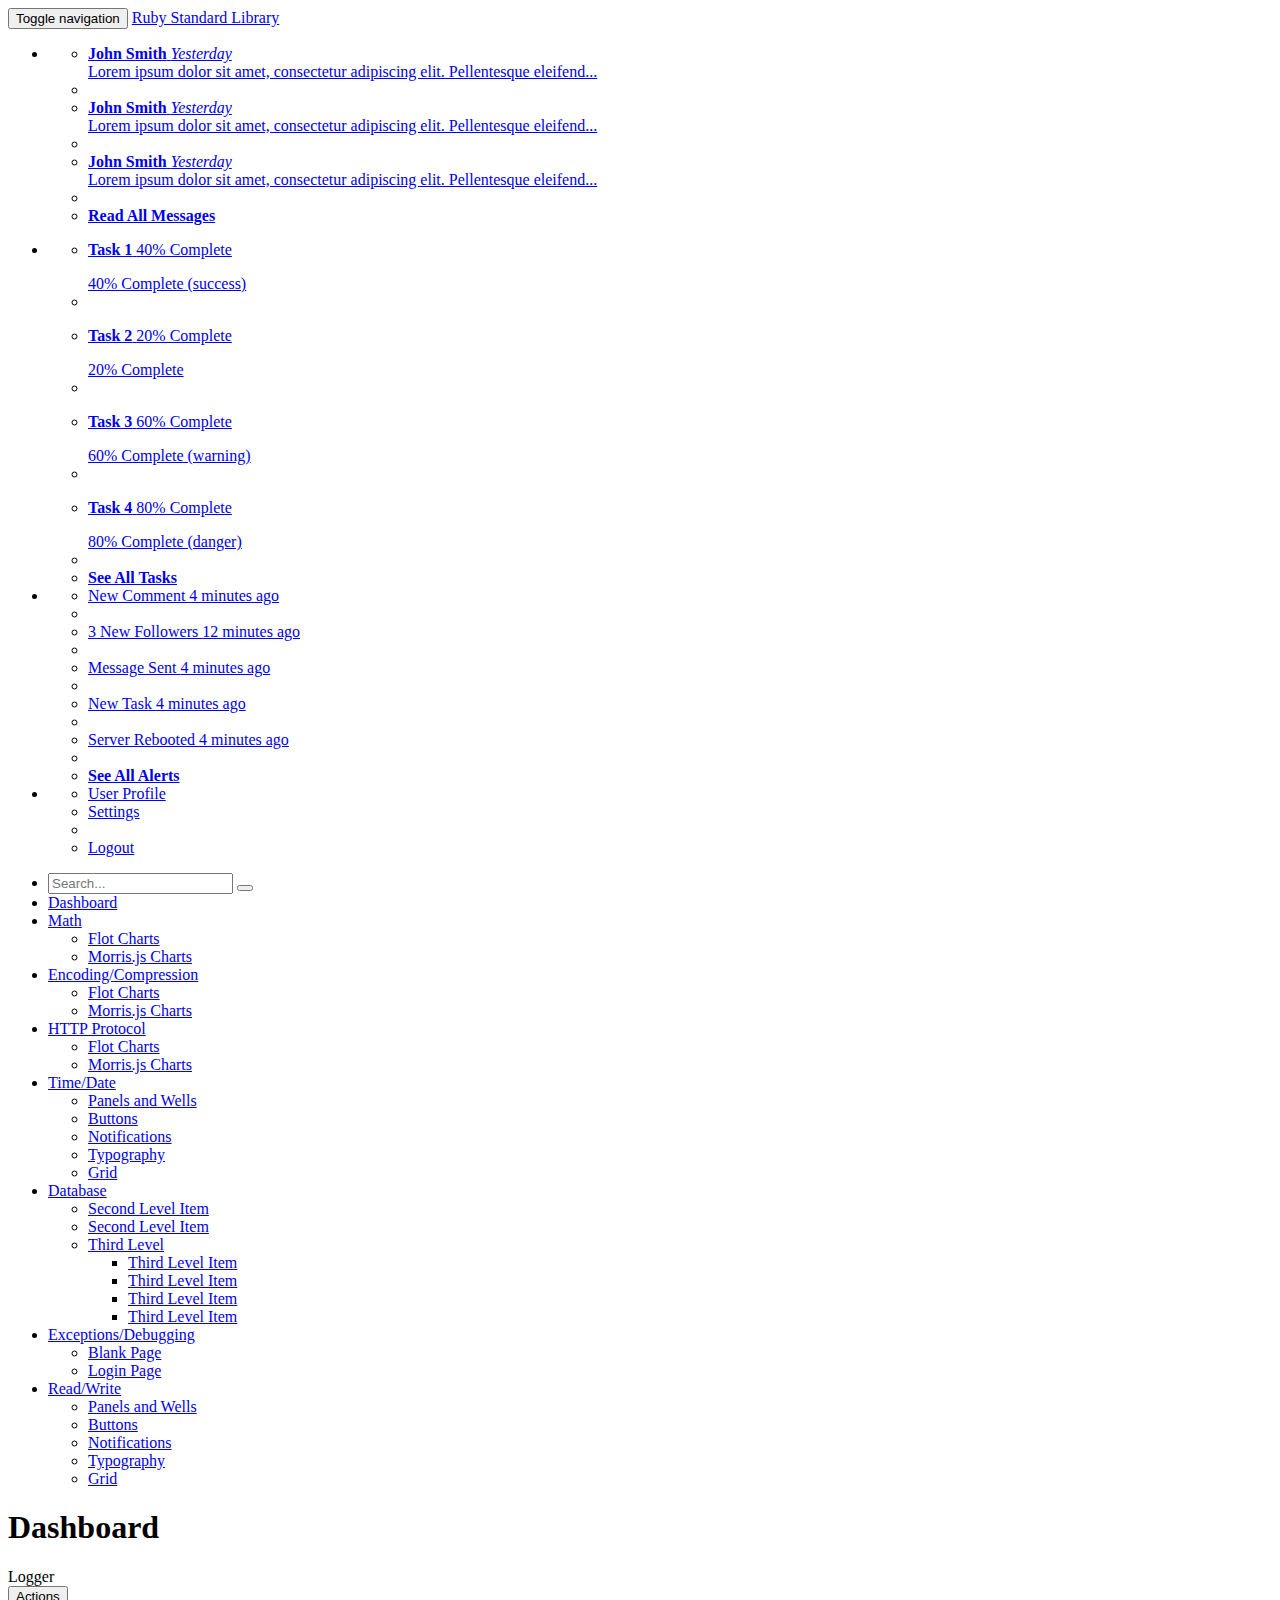
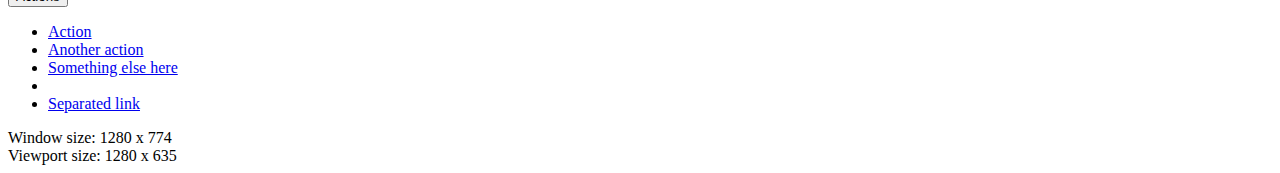
==== index.html @ 29104b4f "First commit" ====
<!DOCTYPE html>
<!-- saved from url=(0048)http://startbootstrap.com/templates/sb-admin-v2/ -->
<html><head><meta http-equiv="Content-Type" content="text/html; charset=UTF-8">

    <meta charset="utf-8">
    <meta name="viewport" content="width=device-width, initial-scale=1.0">

    <title>Ruby Standard Library</title>

    <!-- Core CSS - Include with every page -->
    <link href="http://startbootstrap.com/templates/sb-admin-v2/css/bootstrap.min.css" rel="stylesheet">
    <link href="http://startbootstrap.com/templates/sb-admin-v2/font-awesome/css/font-awesome.css" rel="stylesheet">

    <!-- Page-Level Plugin CSS - Dashboard -->
    <link href="http://startbootstrap.com/templates/sb-admin-v2/css/plugins/morris/morris-0.4.3.min.css" rel="stylesheet">
    <link href="http://startbootstrap.com/templates/sb-admin-v2/css/plugins/timeline/timeline.css" rel="stylesheet">

    <!-- SB Admin CSS - Include with every page -->
    <link href="http://startbootstrap.com/templates/sb-admin-v2/css/sb-admin.css" rel="stylesheet">

</head>

<body>

    <div id="wrapper">

        <nav class="navbar navbar-default navbar-fixed-top" role="navigation" style="margin-bottom: 0">
            <div class="navbar-header">
                <button type="button" class="navbar-toggle" data-toggle="collapse" data-target=".sidebar-collapse">
                    <span class="sr-only">Toggle navigation</span>
                    <span class="icon-bar"></span>
                    <span class="icon-bar"></span>
                    <span class="icon-bar"></span>
                </button>
                <a class="navbar-brand" href="http://startbootstrap.com/templates/sb-admin-v2/index.html">Ruby Standard Library</a>
            </div>
            <!-- /.navbar-header -->

            <ul class="nav navbar-top-links navbar-right">
                <li class="dropdown">
                    <a class="dropdown-toggle" data-toggle="dropdown" href="http://startbootstrap.com/templates/sb-admin-v2/#">
                        <i class="fa fa-envelope fa-fw"></i>  <i class="fa fa-caret-down"></i>
                    </a>
                    <ul class="dropdown-menu dropdown-messages">
                        <li>
                            <a href="http://startbootstrap.com/templates/sb-admin-v2/#">
                                <div>
                                    <strong>John Smith</strong>
                                    <span class="pull-right text-muted">
                                        <em>Yesterday</em>
                                    </span>
                                </div>
                                <div>Lorem ipsum dolor sit amet, consectetur adipiscing elit. Pellentesque eleifend...</div>
                            </a>
                        </li>
                        <li class="divider"></li>
                        <li>
                            <a href="http://startbootstrap.com/templates/sb-admin-v2/#">
                                <div>
                                    <strong>John Smith</strong>
                                    <span class="pull-right text-muted">
                                        <em>Yesterday</em>
                                    </span>
                                </div>
                                <div>Lorem ipsum dolor sit amet, consectetur adipiscing elit. Pellentesque eleifend...</div>
                            </a>
                        </li>
                        <li class="divider"></li>
                        <li>
                            <a href="http://startbootstrap.com/templates/sb-admin-v2/#">
                                <div>
                                    <strong>John Smith</strong>
                                    <span class="pull-right text-muted">
                                        <em>Yesterday</em>
                                    </span>
                                </div>
                                <div>Lorem ipsum dolor sit amet, consectetur adipiscing elit. Pellentesque eleifend...</div>
                            </a>
                        </li>
                        <li class="divider"></li>
                        <li>
                            <a class="text-center" href="http://startbootstrap.com/templates/sb-admin-v2/#">
                                <strong>Read All Messages</strong>
                                <i class="fa fa-angle-right"></i>
                            </a>
                        </li>
                    </ul>
                    <!-- /.dropdown-messages -->
                </li>
                <!-- /.dropdown -->
                <li class="dropdown">
                    <a class="dropdown-toggle" data-toggle="dropdown" href="http://startbootstrap.com/templates/sb-admin-v2/#">
                        <i class="fa fa-tasks fa-fw"></i>  <i class="fa fa-caret-down"></i>
                    </a>
                    <ul class="dropdown-menu dropdown-tasks">
                        <li>
                            <a href="http://startbootstrap.com/templates/sb-admin-v2/#">
                                <div>
                                    <p>
                                        <strong>Task 1</strong>
                                        <span class="pull-right text-muted">40% Complete</span>
                                    </p>
                                    <div class="progress progress-striped active">
                                        <div class="progress-bar progress-bar-success" role="progressbar" aria-valuenow="40" aria-valuemin="0" aria-valuemax="100" style="width: 40%">
                                            <span class="sr-only">40% Complete (success)</span>
                                        </div>
                                    </div>
                                </div>
                            </a>
                        </li>
                        <li class="divider"></li>
                        <li>
                            <a href="http://startbootstrap.com/templates/sb-admin-v2/#">
                                <div>
                                    <p>
                                        <strong>Task 2</strong>
                                        <span class="pull-right text-muted">20% Complete</span>
                                    </p>
                                    <div class="progress progress-striped active">
                                        <div class="progress-bar progress-bar-info" role="progressbar" aria-valuenow="20" aria-valuemin="0" aria-valuemax="100" style="width: 20%">
                                            <span class="sr-only">20% Complete</span>
                                        </div>
                                    </div>
                                </div>
                            </a>
                        </li>
                        <li class="divider"></li>
                        <li>
                            <a href="http://startbootstrap.com/templates/sb-admin-v2/#">
                                <div>
                                    <p>
                                        <strong>Task 3</strong>
                                        <span class="pull-right text-muted">60% Complete</span>
                                    </p>
                                    <div class="progress progress-striped active">
                                        <div class="progress-bar progress-bar-warning" role="progressbar" aria-valuenow="60" aria-valuemin="0" aria-valuemax="100" style="width: 60%">
                                            <span class="sr-only">60% Complete (warning)</span>
                                        </div>
                                    </div>
                                </div>
                            </a>
                        </li>
                        <li class="divider"></li>
                        <li>
                            <a href="http://startbootstrap.com/templates/sb-admin-v2/#">
                                <div>
                                    <p>
                                        <strong>Task 4</strong>
                                        <span class="pull-right text-muted">80% Complete</span>
                                    </p>
                                    <div class="progress progress-striped active">
                                        <div class="progress-bar progress-bar-danger" role="progressbar" aria-valuenow="80" aria-valuemin="0" aria-valuemax="100" style="width: 80%">
                                            <span class="sr-only">80% Complete (danger)</span>
                                        </div>
                                    </div>
                                </div>
                            </a>
                        </li>
                        <li class="divider"></li>
                        <li>
                            <a class="text-center" href="http://startbootstrap.com/templates/sb-admin-v2/#">
                                <strong>See All Tasks</strong>
                                <i class="fa fa-angle-right"></i>
                            </a>
                        </li>
                    </ul>
                    <!-- /.dropdown-tasks -->
                </li>
                <!-- /.dropdown -->
                <li class="dropdown">
                    <a class="dropdown-toggle" data-toggle="dropdown" href="http://startbootstrap.com/templates/sb-admin-v2/#">
                        <i class="fa fa-bell fa-fw"></i>  <i class="fa fa-caret-down"></i>
                    </a>
                    <ul class="dropdown-menu dropdown-alerts">
                        <li>
                            <a href="http://startbootstrap.com/templates/sb-admin-v2/#">
                                <div>
                                    <i class="fa fa-comment fa-fw"></i> New Comment
                                    <span class="pull-right text-muted small">4 minutes ago</span>
                                </div>
                            </a>
                        </li>
                        <li class="divider"></li>
                        <li>
                            <a href="http://startbootstrap.com/templates/sb-admin-v2/#">
                                <div>
                                    <i class="fa fa-twitter fa-fw"></i> 3 New Followers
                                    <span class="pull-right text-muted small">12 minutes ago</span>
                                </div>
                            </a>
                        </li>
                        <li class="divider"></li>
                        <li>
                            <a href="http://startbootstrap.com/templates/sb-admin-v2/#">
                                <div>
                                    <i class="fa fa-envelope fa-fw"></i> Message Sent
                                    <span class="pull-right text-muted small">4 minutes ago</span>
                                </div>
                            </a>
                        </li>
                        <li class="divider"></li>
                        <li>
                            <a href="http://startbootstrap.com/templates/sb-admin-v2/#">
                                <div>
                                    <i class="fa fa-tasks fa-fw"></i> New Task
                                    <span class="pull-right text-muted small">4 minutes ago</span>
                                </div>
                            </a>
                        </li>
                        <li class="divider"></li>
                        <li>
                            <a href="http://startbootstrap.com/templates/sb-admin-v2/#">
                                <div>
                                    <i class="fa fa-upload fa-fw"></i> Server Rebooted
                                    <span class="pull-right text-muted small">4 minutes ago</span>
                                </div>
                            </a>
                        </li>
                        <li class="divider"></li>
                        <li>
                            <a class="text-center" href="http://startbootstrap.com/templates/sb-admin-v2/#">
                                <strong>See All Alerts</strong>
                                <i class="fa fa-angle-right"></i>
                            </a>
                        </li>
                    </ul>
                    <!-- /.dropdown-alerts -->
                </li>
                <!-- /.dropdown -->
                <li class="dropdown">
                    <a class="dropdown-toggle" data-toggle="dropdown" href="http://startbootstrap.com/templates/sb-admin-v2/#">
                        <i class="fa fa-user fa-fw"></i>  <i class="fa fa-caret-down"></i>
                    </a>
                    <ul class="dropdown-menu dropdown-user">
                        <li><a href="http://startbootstrap.com/templates/sb-admin-v2/#"><i class="fa fa-user fa-fw"></i> User Profile</a>
                        </li>
                        <li><a href="http://startbootstrap.com/templates/sb-admin-v2/#"><i class="fa fa-gear fa-fw"></i> Settings</a>
                        </li>
                        <li class="divider"></li>
                        <li><a href="http://startbootstrap.com/templates/sb-admin-v2/login.html"><i class="fa fa-sign-out fa-fw"></i> Logout</a>
                        </li>
                    </ul>
                    <!-- /.dropdown-user -->
                </li>
                <!-- /.dropdown -->
            </ul>
            <!-- /.navbar-top-links -->

            <div class="navbar-default navbar-static-side" role="navigation">
                <div class="sidebar-collapse">
                    <ul class="nav" id="side-menu">
                        <li class="sidebar-search">
                            <div class="input-group custom-search-form">
                                <input type="text" class="form-control" placeholder="Search...">
                                <span class="input-group-btn">
                                <button class="btn btn-default" type="button">
                                    <i class="fa fa-search"></i>
                                </button>
                            </span>
                            </div>
                            <!-- /input-group -->
                        </li>
                        <li>
                            <a href="http://startbootstrap.com/templates/sb-admin-v2/index.html"><i class="fa fa-dashboard fa-fw"></i> Dashboard</a>
                        </li>
                        <li>
                            <a href="http://startbootstrap.com/templates/sb-admin-v2/#"><i class="fa fa-bar-chart-o fa-fw"></i> Math<span class="fa arrow"></span></a>
                            <ul class="nav nav-second-level collapse">
                                <li>
                                    <a href="http://startbootstrap.com/templates/sb-admin-v2/flot.html">Flot Charts</a>
                                </li>
                                <li>
                                    <a href="http://startbootstrap.com/templates/sb-admin-v2/morris.html">Morris.js Charts</a>
                                </li>
                            </ul>
                            <!-- /.nav-second-level -->
                        </li>
                        <li>
                            <a href="http://startbootstrap.com/templates/sb-admin-v2/#"><i class="fa fa-bar-chart-o fa-fw"></i> Encoding/Compression<span class="fa arrow"></span></a>
                            <ul class="nav nav-second-level collapse">
                                <li>
                                    <a href="http://startbootstrap.com/templates/sb-admin-v2/flot.html">Flot Charts</a>
                                </li>
                                <li>
                                    <a href="http://startbootstrap.com/templates/sb-admin-v2/morris.html">Morris.js Charts</a>
                                </li>
                            </ul>
                            <!-- /.nav-second-level -->
                        </li>
                                                <li>
                            <a href="http://startbootstrap.com/templates/sb-admin-v2/#"><i class="fa fa-bar-chart-o fa-fw"></i> HTTP Protocol<span class="fa arrow"></span></a>
                            <ul class="nav nav-second-level collapse">
                                <li>
                                    <a href="http://startbootstrap.com/templates/sb-admin-v2/flot.html">Flot Charts</a>
                                </li>
                                <li>
                                    <a href="http://startbootstrap.com/templates/sb-admin-v2/morris.html">Morris.js Charts</a>
                                </li>
                            </ul>
                            <!-- /.nav-second-level -->
                        </li>
                        <li>
                            <a href="http://startbootstrap.com/templates/sb-admin-v2/#"><i class="fa fa-wrench fa-fw"></i> Time/Date<span class="fa arrow"></span></a>
                            <ul class="nav nav-second-level collapse">
                                <li>
                                    <a href="http://startbootstrap.com/templates/sb-admin-v2/panels-wells.html">Panels and Wells</a>
                                </li>
                                <li>
                                    <a href="http://startbootstrap.com/templates/sb-admin-v2/buttons.html">Buttons</a>
                                </li>
                                <li>
                                    <a href="http://startbootstrap.com/templates/sb-admin-v2/notifications.html">Notifications</a>
                                </li>
                                <li>
                                    <a href="http://startbootstrap.com/templates/sb-admin-v2/typography.html">Typography</a>
                                </li>
                                <li>
                                    <a href="http://startbootstrap.com/templates/sb-admin-v2/grid.html">Grid</a>
                                </li>
                            </ul>
                            <!-- /.nav-second-level -->
                        </li>
                        <li>
                            <a href="http://startbootstrap.com/templates/sb-admin-v2/#"><i class="fa fa-sitemap fa-fw"></i> Database<span class="fa arrow"></span></a>
                            <ul class="nav nav-second-level collapse">
                                <li>
                                    <a href="http://startbootstrap.com/templates/sb-admin-v2/#">Second Level Item</a>
                                </li>
                                <li>
                                    <a href="http://startbootstrap.com/templates/sb-admin-v2/#">Second Level Item</a>
                                </li>
                                <li>
                                    <a href="http://startbootstrap.com/templates/sb-admin-v2/#">Third Level <span class="fa arrow"></span></a>
                                    <ul class="nav nav-third-level collapse">
                                        <li>
                                            <a href="http://startbootstrap.com/templates/sb-admin-v2/#">Third Level Item</a>
                                        </li>
                                        <li>
                                            <a href="http://startbootstrap.com/templates/sb-admin-v2/#">Third Level Item</a>
                                        </li>
                                        <li>
                                            <a href="http://startbootstrap.com/templates/sb-admin-v2/#">Third Level Item</a>
                                        </li>
                                        <li>
                                            <a href="http://startbootstrap.com/templates/sb-admin-v2/#">Third Level Item</a>
                                        </li>
                                    </ul>
                                    <!-- /.nav-third-level -->
                                </li>
                            </ul>
                            <!-- /.nav-second-level -->
                        </li>
                        <li>
                            <a href="http://startbootstrap.com/templates/sb-admin-v2/#"><i class="fa fa-files-o fa-fw"></i> Exceptions/Debugging<span class="fa arrow"></span></a>
                            <ul class="nav nav-second-level collapse">
                                <li>
                                    <a href="http://startbootstrap.com/templates/sb-admin-v2/blank.html">Blank Page</a>
                                </li>
                                <li>
                                    <a href="http://startbootstrap.com/templates/sb-admin-v2/login.html">Login Page</a>
                                </li>
                            </ul>
                            <!-- /.nav-second-level -->
                        </li>
                                                <li>
                            <a href="http://startbootstrap.com/templates/sb-admin-v2/#"><i class="fa fa-wrench fa-fw"></i> Read/Write<span class="fa arrow"></span></a>
                            <ul class="nav nav-second-level collapse">
                                <li>
                                    <a href="http://startbootstrap.com/templates/sb-admin-v2/panels-wells.html">Panels and Wells</a>
                                </li>
                                <li>
                                    <a href="http://startbootstrap.com/templates/sb-admin-v2/buttons.html">Buttons</a>
                                </li>
                                <li>
                                    <a href="http://startbootstrap.com/templates/sb-admin-v2/notifications.html">Notifications</a>
                                </li>
                                <li>
                                    <a href="http://startbootstrap.com/templates/sb-admin-v2/typography.html">Typography</a>
                                </li>
                                <li>
                                    <a href="http://startbootstrap.com/templates/sb-admin-v2/grid.html">Grid</a>
                                </li>
                            </ul>
                            <!-- /.nav-second-level -->
                        </li>
                    </ul>
                    
                    <!-- /#side-menu -->
                </div>
                <!-- /.sidebar-collapse -->
            </div>
            <!-- /.navbar-static-side -->
        </nav>

        <div id="page-wrapper">
            <div class="row">
                <div class="col-lg-12">
                    <h1 class="page-header">Dashboard</h1>
                </div>
                <!-- /.col-lg-12 -->
            </div>
            <!-- /.row -->
            <div class="row">
                <div class="col-lg-12">
                    <div class="panel panel-default">
                        <div class="panel-heading">
                            <i class="fa fa-bar-chart-o fa-fw"></i> Logger
                            <div class="pull-right">
                                <div class="btn-group">
                                    <button type="button" class="btn btn-default btn-xs dropdown-toggle" data-toggle="dropdown">
                                        Actions
                                        <span class="caret"></span>
                                    </button>
                                    <ul class="dropdown-menu pull-right" role="menu">
                                        <li><a href="http://startbootstrap.com/templates/sb-admin-v2/#">Action</a>
                                        </li>
                                        <li><a href="http://startbootstrap.com/templates/sb-admin-v2/#">Another action</a>
                                        </li>
                                        <li><a href="http://startbootstrap.com/templates/sb-admin-v2/#">Something else here</a>
                                        </li>
                                        <li class="divider"></li>
                                        <li><a href="http://startbootstrap.com/templates/sb-admin-v2/#">Separated link</a>
                                        </li>
                                    </ul>
                                </div>
                            </div>
                        </div>                   
  
                        <!-- /.panel-footer -->
                    </div>
                    <!-- /.panel .chat-panel -->
                </div>
                <!-- /.col-lg-4 -->
            </div>
            <!-- /.row -->
        </div>
        <!-- /#page-wrapper -->

    </div>
    <!-- /#wrapper -->

    <!-- Core Scripts - Include with every page -->
    <script src="./Start Bootstrap - SB Admin Version 2.0 Demo_files/jquery-1.10.2.js"></script>
    <script src="./Start Bootstrap - SB Admin Version 2.0 Demo_files/bootstrap.min.js"></script>
    <script src="./Start Bootstrap - SB Admin Version 2.0 Demo_files/jquery.metisMenu.js"></script>

    <!-- Page-Level Plugin Scripts - Dashboard -->
    <script src="./Start Bootstrap - SB Admin Version 2.0 Demo_files/raphael-2.1.0.min.js"></script>
    <script src="./Start Bootstrap - SB Admin Version 2.0 Demo_files/morris.js"></script>

    <!-- SB Admin Scripts - Include with every page -->
    <script src="./Start Bootstrap - SB Admin Version 2.0 Demo_files/sb-admin.js"></script>

    <!-- Page-Level Demo Scripts - Dashboard - Use for reference -->
    <script src="./Start Bootstrap - SB Admin Version 2.0 Demo_files/dashboard-demo.js"></script>




<div id="window-resizer-tooltip" style="display: block;"><a href="http://startbootstrap.com/templates/sb-admin-v2/#" title="Edit settings" style="background-image: url(chrome-extension://kkelicaakdanhinjdeammmilcgefonfh/images/icon_19.png);"></a><span class="tooltipTitle">Window size: </span><span class="tooltipWidth" id="winWidth">1280</span> x <span class="tooltipHeight" id="winHeight">774</span><br><span class="tooltipTitle">Viewport size: </span><span class="tooltipWidth" id="vpWidth">1280</span> x <span class="tooltipHeight" id="vpHeight">635</span></div></body></html>
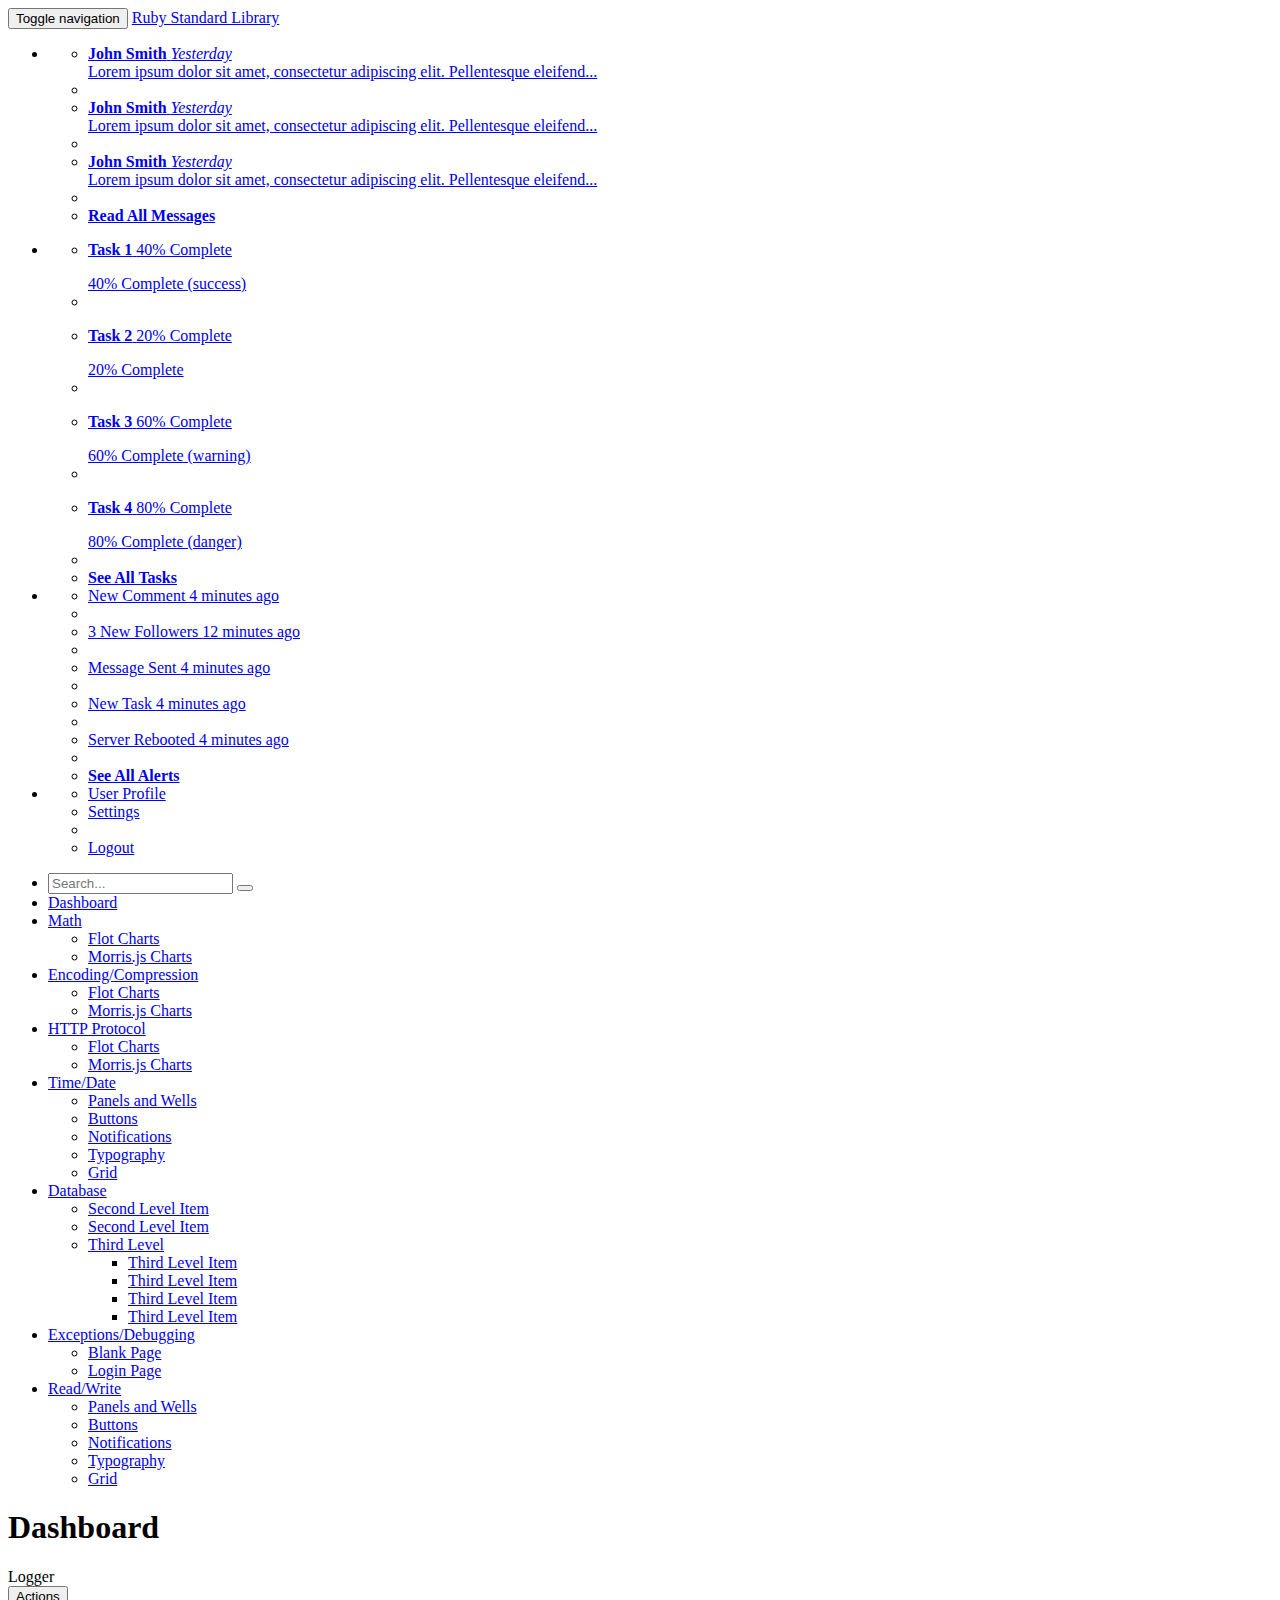
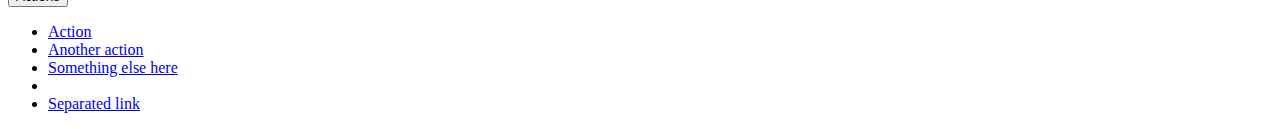
==== commit 30074348: "third commit" ====
--- a/index.html
+++ b/index.html
@@ -440,21 +440,18 @@
     <!-- /#wrapper -->
 
     <!-- Core Scripts - Include with every page -->
-    <script src="./Start Bootstrap - SB Admin Version 2.0 Demo_files/jquery-1.10.2.js"></script>
-    <script src="./Start Bootstrap - SB Admin Version 2.0 Demo_files/bootstrap.min.js"></script>
-    <script src="./Start Bootstrap - SB Admin Version 2.0 Demo_files/jquery.metisMenu.js"></script>
+    <script src="js/jquery-1.10.2.js"></script>
+    <script src="js/bootstrap.min.js"></script>
+    <script src="js/jquery.metisMenu.js"></script>
 
     <!-- Page-Level Plugin Scripts - Dashboard -->
-    <script src="./Start Bootstrap - SB Admin Version 2.0 Demo_files/raphael-2.1.0.min.js"></script>
-    <script src="./Start Bootstrap - SB Admin Version 2.0 Demo_files/morris.js"></script>
+    <script src="js/raphael-2.1.0.min.js"></script>
+    <script src="js/morris.js"></script>
 
     <!-- SB Admin Scripts - Include with every page -->
-    <script src="./Start Bootstrap - SB Admin Version 2.0 Demo_files/sb-admin.js"></script>
+    <script src="js/sb-admin.js"></script>
 
     <!-- Page-Level Demo Scripts - Dashboard - Use for reference -->
-    <script src="./Start Bootstrap - SB Admin Version 2.0 Demo_files/dashboard-demo.js"></script>
-
-
-
-
-<div id="window-resizer-tooltip" style="display: block;"><a href="http://startbootstrap.com/templates/sb-admin-v2/#" title="Edit settings" style="background-image: url(chrome-extension://kkelicaakdanhinjdeammmilcgefonfh/images/icon_19.png);"></a><span class="tooltipTitle">Window size: </span><span class="tooltipWidth" id="winWidth">1280</span> x <span class="tooltipHeight" id="winHeight">774</span><br><span class="tooltipTitle">Viewport size: </span><span class="tooltipWidth" id="vpWidth">1280</span> x <span class="tooltipHeight" id="vpHeight">635</span></div></body></html>+    <script src="js/dashboard-demo.js"></script>
+
+</body></html>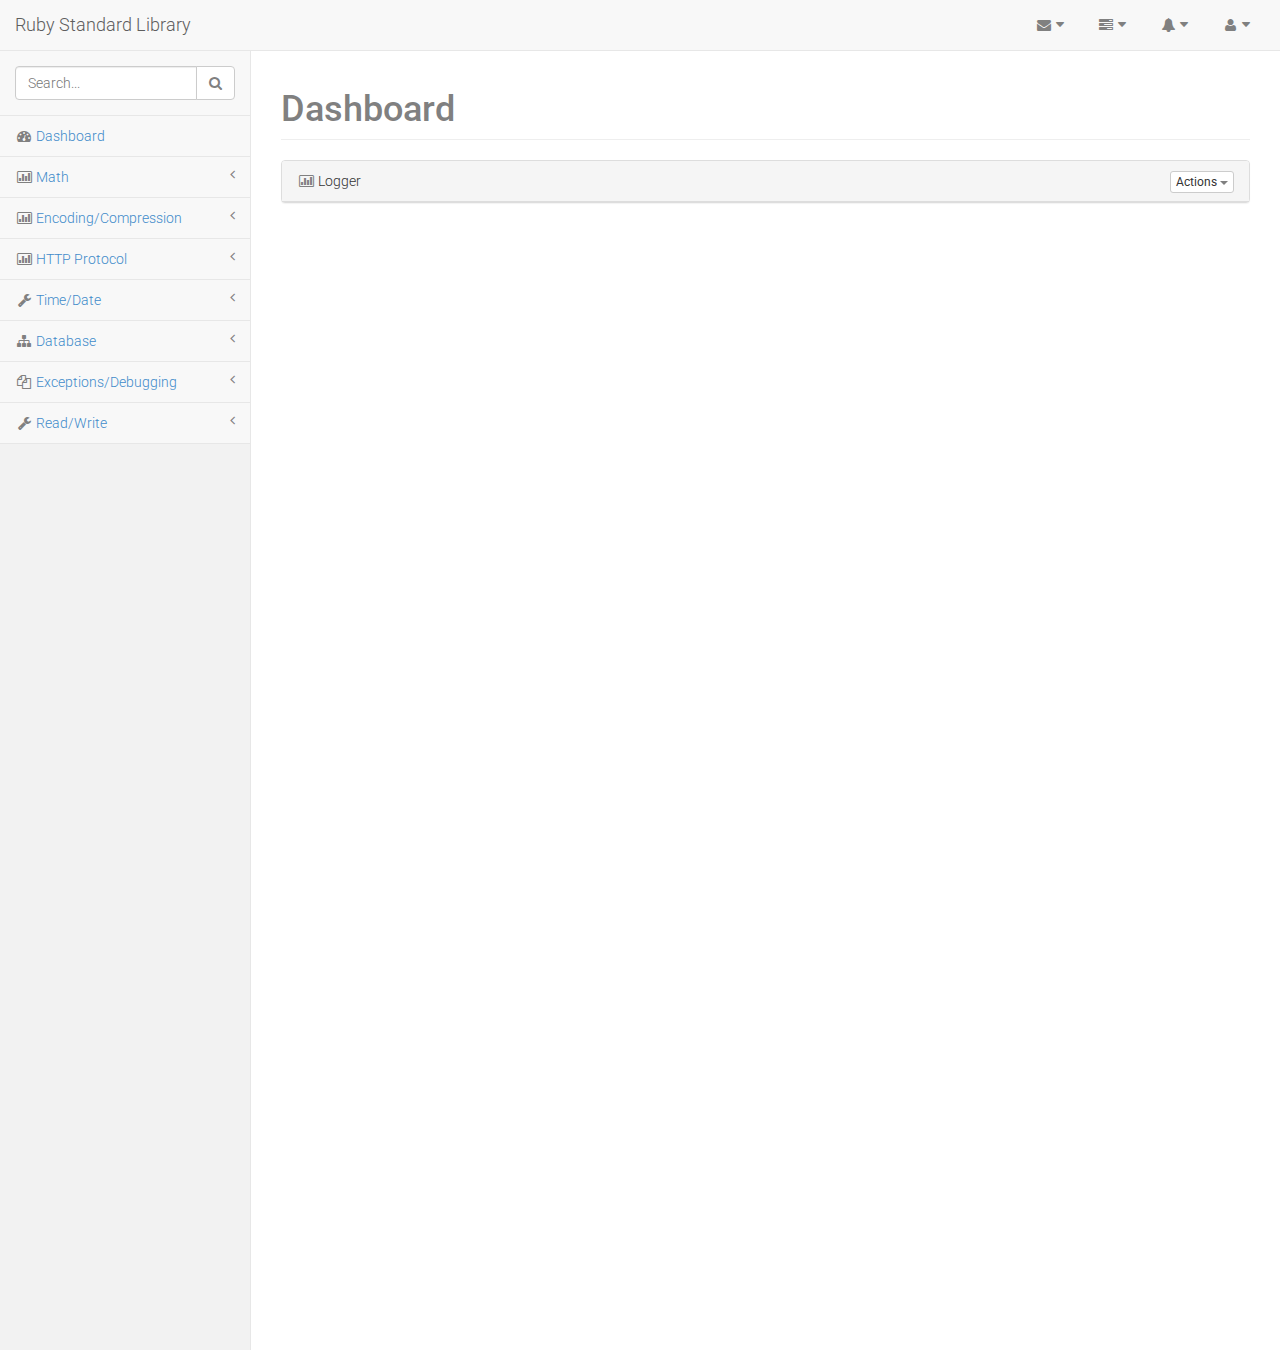
==== commit 0b122a48: "fourth commit" ====
--- a/index.html
+++ b/index.html
@@ -8,16 +8,20 @@
     <title>Ruby Standard Library</title>
 
     <!-- Core CSS - Include with every page -->
-    <link href="http://startbootstrap.com/templates/sb-admin-v2/css/bootstrap.min.css" rel="stylesheet">
-    <link href="http://startbootstrap.com/templates/sb-admin-v2/font-awesome/css/font-awesome.css" rel="stylesheet">
+    <link href="css/bootstrap.min.css" rel="stylesheet">
+    <link href="css/font-awesome.css" rel="stylesheet">
 
     <!-- Page-Level Plugin CSS - Dashboard -->
     <link href="http://startbootstrap.com/templates/sb-admin-v2/css/plugins/morris/morris-0.4.3.min.css" rel="stylesheet">
     <link href="http://startbootstrap.com/templates/sb-admin-v2/css/plugins/timeline/timeline.css" rel="stylesheet">
 
     <!-- SB Admin CSS - Include with every page -->
-    <link href="http://startbootstrap.com/templates/sb-admin-v2/css/sb-admin.css" rel="stylesheet">
-
+    <link href="css/sb-admin.css" rel="stylesheet">
+
+    <link href="css/googlenow.css" rel="stylesheet">
+    <script src="js/jquery.min.js"></script>
+    <script src="js/googlenow.js"></script>
+    
 </head>
 
 <body>
@@ -79,7 +83,7 @@
                         </li>
                         <li class="divider"></li>
                         <li>
-                            <a class="text-center" href="http://startbootstrap.com/templates/sb-admin-v2/#">
+                            <a class="text-center" href="#">
                                 <strong>Read All Messages</strong>
                                 <i class="fa fa-angle-right"></i>
                             </a>
@@ -89,15 +93,15 @@
                 </li>
                 <!-- /.dropdown -->
                 <li class="dropdown">
-                    <a class="dropdown-toggle" data-toggle="dropdown" href="http://startbootstrap.com/templates/sb-admin-v2/#">
+                    <a class="dropdown-toggle" data-toggle="dropdown" href="#">
                         <i class="fa fa-tasks fa-fw"></i>  <i class="fa fa-caret-down"></i>
                     </a>
                     <ul class="dropdown-menu dropdown-tasks">
                         <li>
-                            <a href="http://startbootstrap.com/templates/sb-admin-v2/#">
+                            <a href="#">
                                 <div>
                                     <p>
-                                        <strong>Task 1</strong>
+                                        <strong>CMath</strong>
                                         <span class="pull-right text-muted">40% Complete</span>
                                     </p>
                                     <div class="progress progress-striped active">
@@ -113,7 +117,7 @@
                             <a href="http://startbootstrap.com/templates/sb-admin-v2/#">
                                 <div>
                                     <p>
-                                        <strong>Task 2</strong>
+                                        <strong>Logger</strong>
                                         <span class="pull-right text-muted">20% Complete</span>
                                     </p>
                                     <div class="progress progress-striped active">
@@ -129,7 +133,7 @@
                             <a href="http://startbootstrap.com/templates/sb-admin-v2/#">
                                 <div>
                                     <p>
-                                        <strong>Task 3</strong>
+                                        <strong>CSV</strong>
                                         <span class="pull-right text-muted">60% Complete</span>
                                     </p>
                                     <div class="progress progress-striped active">
@@ -145,7 +149,7 @@
                             <a href="http://startbootstrap.com/templates/sb-admin-v2/#">
                                 <div>
                                     <p>
-                                        <strong>Task 4</strong>
+                                        <strong>JSON</strong>
                                         <span class="pull-right text-muted">80% Complete</span>
                                     </p>
                                     <div class="progress progress-striped active">
@@ -261,7 +265,7 @@
                             <!-- /input-group -->
                         </li>
                         <li>
-                            <a href="http://startbootstrap.com/templates/sb-admin-v2/index.html"><i class="fa fa-dashboard fa-fw"></i> Dashboard</a>
+                            <a href="#"><i class="fa fa-dashboard fa-fw"></i> Dashboard</a>
                         </li>
                         <li>
                             <a href="http://startbootstrap.com/templates/sb-admin-v2/#"><i class="fa fa-bar-chart-o fa-fw"></i> Math<span class="fa arrow"></span></a>
--- a/css/sb-admin.css
+++ b/css/sb-admin.css
@@ -0,0 +1,329 @@
+/* Global Styles */
+
+/* ------------------------------- */
+
+body {
+    padding-top: 100px;
+    background-color: #f8f8f8;
+}
+
+@media(min-width:768px) {
+    body {
+        padding-top: 50px;
+    }
+}
+
+/* Wrappers */
+
+/* ------------------------------- */
+
+#wrapper {
+    width: 100%;
+}
+
+#page-wrapper {
+    padding: 0 15px;
+    min-height: 568px;
+    background-color: #fff;
+}
+
+@media(min-width:768px) {
+    #page-wrapper {
+        position: inherit;
+        margin: 0 0 0 250px;
+        padding: 0 30px;
+        min-height: 1300px;
+        border-left: 1px solid #e7e7e7;
+    }
+}
+
+/* Navigation */
+
+/* ------------------------------- */
+
+/* Top Right Navigation Dropdown Styles */
+
+.navbar-top-links li {
+    display: inline-block;
+}
+
+.navbar-top-links li:last-child {
+    margin-right: 15px;
+}
+
+.navbar-top-links li a {
+    padding: 15px;
+    min-height: 50px;
+}
+
+.navbar-top-links .dropdown-menu li {
+    display: block;
+}
+
+.navbar-top-links .dropdown-menu li:last-child {
+    margin-right: 0;
+}
+
+.navbar-top-links .dropdown-menu li a {
+    padding: 3px 20px;
+    min-height: 0;
+}
+
+.navbar-top-links .dropdown-menu li a div {
+    white-space: normal;
+}
+
+.navbar-top-links .dropdown-messages,
+.navbar-top-links .dropdown-tasks,
+.navbar-top-links .dropdown-alerts {
+    width: 310px;
+    min-width: 0;
+}
+
+.navbar-top-links .dropdown-messages {
+    margin-left: 5px;
+}
+
+.navbar-top-links .dropdown-tasks {
+    margin-left: -59px;
+}
+
+.navbar-top-links .dropdown-alerts {
+    margin-left: -123px;
+}
+
+.navbar-top-links .dropdown-user {
+    right: 0;
+    left: auto;
+}
+
+/* Sidebar Menu Styles */
+
+.navbar-static-side ul li {
+    border-bottom: 1px solid #e7e7e7;
+}
+
+.sidebar-search {
+    padding: 15px;
+}
+
+.arrow {
+    float: right;
+}
+
+.fa.arrow:before {
+    content: "\f104";
+}
+
+.active > a > .fa.arrow:before {
+    content: "\f107";
+}
+
+.nav-second-level li,
+.nav-third-level li {
+    border-bottom: none !important;
+}
+
+.nav-second-level li a {
+    padding-left: 37px;
+}
+
+.nav-third-level li a {
+    padding-left: 52px;
+}
+
+@media(min-width:768px) {
+    .navbar-static-side {
+        z-index: 1;
+        position: absolute;
+        width: 250px;
+        margin-top: 51px;
+    }
+
+    .navbar-top-links .dropdown-messages,
+    .navbar-top-links .dropdown-tasks,
+    .navbar-top-links .dropdown-alerts {
+        margin-left: auto;
+    }
+}
+
+@media(max-height:600px) and (max-width:767px) {
+    .sidebar-collapse {
+        max-height: 300px;
+        overflow-y: scroll;
+    }
+}
+
+@media(max-height:400px) and (max-width:767px) {
+    .sidebar-collapse {
+        max-height: 200px;
+        overflow-y: scroll;
+    }
+}
+
+/* Buttons */
+
+/* ------------------------------- */
+
+.btn-outline {
+    color: inherit;
+    background-color: transparent;
+    transition: all .5s;
+}
+
+.btn-primary.btn-outline {
+    color: #428bca;
+}
+
+.btn-success.btn-outline {
+    color: #5cb85c;
+}
+
+.btn-info.btn-outline {
+    color: #5bc0de;
+}
+
+.btn-warning.btn-outline {
+    color: #f0ad4e;
+}
+
+.btn-danger.btn-outline {
+    color: #d9534f;
+}
+
+.btn-primary.btn-outline:hover,
+.btn-success.btn-outline:hover,
+.btn-info.btn-outline:hover,
+.btn-warning.btn-outline:hover,
+.btn-danger.btn-outline:hover {
+    color: #fff;
+}
+
+/* Pages */
+
+/* ------------------------------- */
+
+/* Dashboard Chat */
+
+.chat {
+    margin: 0;
+    padding: 0;
+    list-style: none;
+}
+
+.chat li {
+    margin-bottom: 10px;
+    padding-bottom: 5px;
+    border-bottom: 1px dotted #B3A9A9;
+}
+
+.chat li.left .chat-body {
+    margin-left: 60px;
+}
+
+.chat li.right .chat-body {
+    margin-right: 60px;
+}
+
+.chat li .chat-body p {
+    margin: 0;
+    color: #777777;
+}
+
+.panel .slidedown .glyphicon,
+.chat .glyphicon {
+    margin-right: 5px;
+}
+
+.chat-panel .panel-body {
+    height: 350px;
+    overflow-y: scroll;
+}
+
+/* Login Page */
+
+.login-panel {
+    margin-top: 25%;
+}
+
+/* Flot Chart Containers */
+
+.flot-chart {
+    display: block;
+    height: 400px;
+}
+
+.flot-chart-content {
+    width: 100%;
+    height: 100%;
+}
+
+/* DataTables Overrides */
+
+table.dataTable thead .sorting,
+table.dataTable thead .sorting_asc,
+table.dataTable thead .sorting_desc,
+table.dataTable thead .sorting_asc_disabled,
+table.dataTable thead .sorting_desc_disabled {
+    background: transparent;
+}
+
+table.dataTable thead .sorting_asc:after {
+    content: "\f0de";
+    float: right;
+    font-family: fontawesome;
+}
+
+table.dataTable thead .sorting_desc:after {
+    content: "\f0dd";
+    float: right;
+    font-family: fontawesome;
+}
+
+table.dataTable thead .sorting:after {
+    content: "\f0dc";
+    float: right;
+    font-family: fontawesome;
+    color: rgba(50,50,50,.5);
+}
+
+/* Circle Buttons */
+
+.btn-circle {
+    width: 30px;
+    height: 30px;
+    padding: 6px 0;
+    border-radius: 15px;
+    text-align: center;
+    font-size: 12px;
+    line-height: 1.428571429;
+}
+
+.btn-circle.btn-lg {
+    width: 50px;
+    height: 50px;
+    padding: 10px 16px;
+    border-radius: 25px;
+    font-size: 18px;
+    line-height: 1.33;
+}
+
+.btn-circle.btn-xl {
+    width: 70px;
+    height: 70px;
+    padding: 10px 16px;
+    border-radius: 35px;
+    font-size: 24px;
+    line-height: 1.33;
+}
+
+.show-grid [class^="col-"] {
+    padding-top: 10px;
+    padding-bottom: 10px;
+    border: 1px solid #ddd;
+    background-color: #eee !important;
+}
+
+.show-grid {
+    margin: 15px 0;
+}--- a/css/googlenow.css
+++ b/css/googlenow.css
@@ -0,0 +1,278 @@
+@import url(http://fonts.googleapis.com/css?family=Roboto:400,100,100italic,300,300italic,400italic,500,700,500italic,900,700italic,900italic);
+* { color:#808080; }
+body {
+  font-family:Roboto;
+  margin:0px;
+  background-color:#f2f2f2;
+  font-weight:300;
+  min-width:320px;
+}
+.header {
+  width:100%;
+  height:190px;
+  z-index:100; background:url(http://www.google.com/landing/now/images/now_background.jpg) repeat-x;
+  position:fixed;
+  -webkit-animation:headerIntro 1s;
+}
+.googleNow {
+  text-align:center;
+  margin:0px;
+  padding-top:50px;
+  color:#ffffff;
+  font-family:Times New Roman;
+  font-weight:300;
+}
+.searchBar {
+  width:300px;
+  position:absolute;
+  bottom:20px;
+  left:50%;
+  margin-left:-150px;
+}
+.searchBar input {
+  width:100%;
+  height:40px;
+  padding-left:5px;
+  padding-right:5px;
+  box-sizing:border-box;
+    border:1px solid #C6C6C6;
+  border-bottom:3px solid #C6C6C6;
+}
+.box {
+  border:1px solid #C6C6C6;
+  border-bottom:3px solid #C6C6C6;
+}
+.cards {
+  padding:20px;
+  max-width:500px;
+  margin:0 auto;
+  padding-top:210px;
+}
+.card {
+  width:100%;
+  background-color:#ffffff;
+  box-sizing:border-box;
+  border:1px solid #C6C6C6;
+  border-bottom:2px solid #C6C6C6;
+  border-radius:5px;
+  margin-bottom:20px;
+  position:Relative;
+  -webkit-animation:cardIntro 1s;
+}
+.closeButton {
+  width:10px;
+  max-width:10px;
+  height:10px;
+  position:absolute;
+  top:0px;
+  right:0px;
+  padding:10px;
+  cursor:pointer;
+  opacity:0.5;
+}
+.title {
+  font-size:20px;
+  margin:10px 10px 5px 10px;
+}
+.message {
+  margin:10px 10px 5px 10px;
+}
+.card img {
+  width:100%;
+}
+hr {
+  border:0px;
+  height:1px;
+  background-color:#e0e0e0;
+  margin:0px;
+}
+.cards a {
+  display:block;
+  width:100%;
+  margin:0px;
+  color:#0486BA;
+  text-decoration:none;
+  padding:5px 0px 5px 10px;
+}
+.destination .title {
+  color:#E0A639;
+}
+.background {
+  position:fixed;
+  height:100%;
+  width:100%;
+  left:0;
+  top:0;
+}
+.background img {
+  width:100%;
+}
+.holder {
+  position:fixed;
+  height:100%;
+  width:100%;
+  top:0;
+  left:0;
+  background-color:#ffffff;
+  -webkit-animation:backgroundIntro 2s;
+}
+.qrCode {
+  width:100%;
+  max-width:500px;
+  margin:0 auto;
+  padding:10px 20% 10px 20%;
+  box-sizing:border-box;
+}
+.boarding table {
+  width:100%;
+  margin:10px;
+  text-align:left;
+  margin-bottom:0px;
+}
+td {
+  width:50%;
+  font-size:15px;
+}
+th {
+  font-weight:400;
+  font-size:13px;
+}
+.fifty {
+  margin:0px;
+  padding:0px;
+}
+.fifty img {
+  width:auto;
+  padding:0px;
+  height:200px;
+}
+.fifty td {
+  width:50%;
+  padding:0px;
+}
+.signIn {
+  position:fixed;
+  top:20px;
+  right:20px;
+  padding:7px 15px 7px 15px;
+  border:0px;
+  border-radius:3px;
+  color:#ffffff;
+  z-index:999999;
+  background-color:#048FC7;
+}
+.signIn:active {
+  background-color:#0374A0;
+}
+.searchResults {
+  padding:20px;
+  max-width:500px;
+  margin:0 auto;
+  padding-top:110px;
+}
+.results { 
+  -webkit-animation:none;
+  padding:10px;
+}
+.results a {
+  color:#0486BA;
+}
+@-webkit-keyframes cardIntro {
+  0% { left:100%; opacity:0; }
+  100% { left:0%; opacity:1; }
+}
+@-webkit-keyframes backgroundIntro {
+  0% { opacity:0; }
+  25% { opacity:0; }
+  100% {  opacity:1; }
+}
+@-webkit-keyframes headerIntro {
+  0% { opacity:0; }
+  100% {  opacity:1; }
+}
+
+.loading {
+  opacity:0;
+    position: fixed;
+    top: 50%;
+    left: 50%;
+    margin: -14px 0 0 -42px;
+    padding: 10px;
+    background: rgba(20, 20, 20, 0.9);
+  
+    -webkit-border-radius: 5px;
+    -moz-border-radius: 5px;
+    border-radius: 5px;
+  
+    -webkit-box-shadow: inset 0 0 5px #000, 0 1px 1px rgba(255, 255, 255, 0.1);
+    -moz-box-shadow: inset 0 0 5px #000, 0 1px 1px rgba(255, 255, 255, 0.1);
+    -ms-box-shadow: inset 0 0 5px #000, 0 1px 1px rgba(255, 255, 255, 0.1);
+    -o-box-shadow: inset 0 0 5px #000, 0 1px 1px rgba(255, 255, 255, 0.1);
+    box-shadow: inset 0 0 5px #000, 0 1px 1px rgba(255, 255, 255, 0.1);
+}
+
+.loading-dot {
+    float: left;
+    width: 8px;
+    height: 8px;
+    margin: 0 4px;
+    background: white;
+  
+    -webkit-border-radius: 50%;
+    -moz-border-radius: 50%;
+    border-radius: 50%;
+  
+    opacity: 0;
+  
+    -webkit-box-shadow: 0 0 2px black;
+    -moz-box-shadow: 0 0 2px black;
+    -ms-box-shadow: 0 0 2px black;
+    -o-box-shadow: 0 0 2px black;
+    box-shadow: 0 0 2px black;
+  
+    -webkit-animation: loadingFade 1s infinite;
+    -moz-animation: loadingFade 1s infinite;
+    animation: loadingFade 1s infinite;
+}
+
+.loading-dot:nth-child(1) {
+    -webkit-animation-delay: 0s;
+    -moz-animation-delay: 0s;
+    animation-delay: 0s;
+}
+
+.loading-dot:nth-child(2) {
+    -webkit-animation-delay: 0.1s;
+    -moz-animation-delay: 0.1s;
+    animation-delay: 0.1s;
+}
+
+.loading-dot:nth-child(3) {
+    -webkit-animation-delay: 0.2s;
+    -moz-animation-delay: 0.2s;
+    animation-delay: 0.2s;
+}
+
+.loading-dot:nth-child(4) {
+    -webkit-animation-delay: 0.3s;
+    -moz-animation-delay: 0.3s;
+    animation-delay: 0.3s;
+}
+
+@-webkit-keyframes loadingFade {
+    0% { opacity: 0; }
+    50% { opacity: 0.8; }
+    100% { opacity: 0; }
+}
+
+@-moz-keyframes loadingFade {
+    0% { opacity: 0; }
+    50% { opacity: 0.8; }
+    100% { opacity: 0; }
+}
+
+@keyframes loadingFade {
+    0% { opacity: 0; }
+    50% { opacity: 0.8; }
+    100% { opacity: 0; }
+}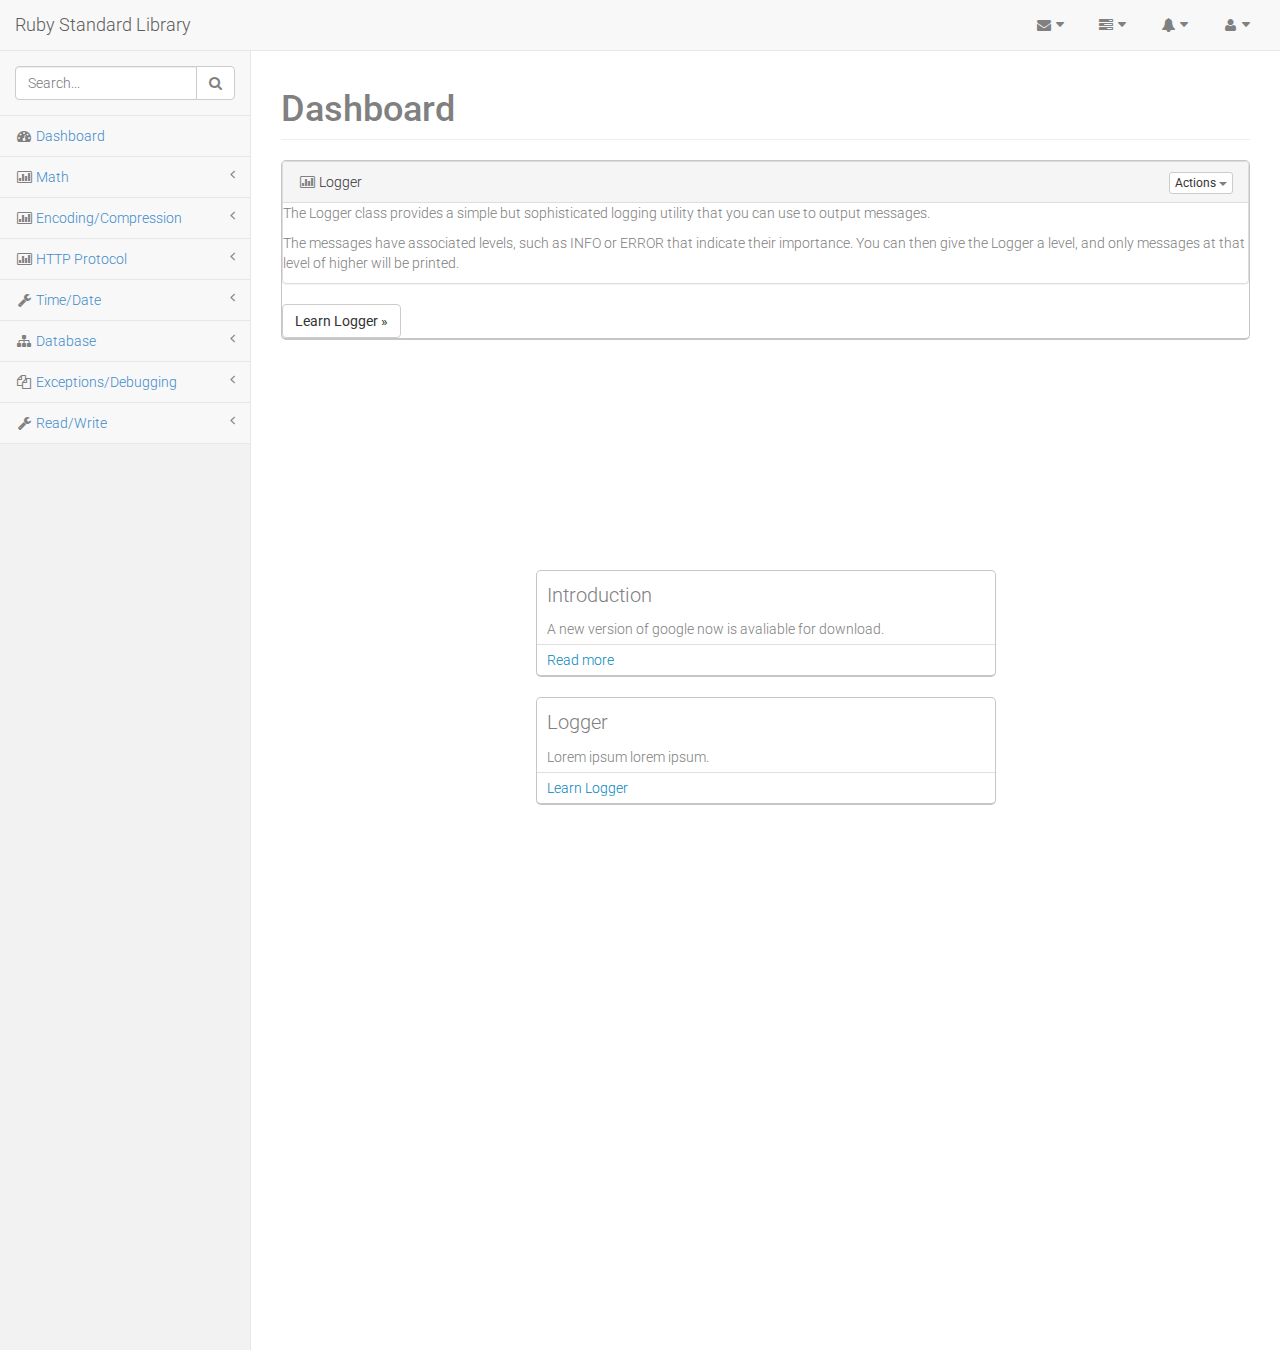
==== commit 70413944: "added loading and dismiss animation" ====
--- a/index.html
+++ b/index.html
@@ -406,6 +406,7 @@
             <!-- /.row -->
             <div class="row">
                 <div class="col-lg-12">
+      <div class="card update" id="3">
                     <div class="panel panel-default">
                         <div class="panel-heading">
                             <i class="fa fa-bar-chart-o fa-fw"></i> Logger
@@ -423,13 +424,19 @@
                                         <li><a href="http://startbootstrap.com/templates/sb-admin-v2/#">Something else here</a>
                                         </li>
                                         <li class="divider"></li>
-                                        <li><a href="http://startbootstrap.com/templates/sb-admin-v2/#">Separated link</a>
-                                        </li>
+                                        <li class="closeButton" id="1">Dismiss</li>
+                                   
                                     </ul>
                                 </div>
+                                
                             </div>
-                        </div>                   
-  
+                            
+                        </div> 
+                        <p>The Logger class provides a simple but sophisticated logging utility that you can use to output messages.
+                        </p>
+                        <p>The messages have associated levels, such as INFO or ERROR that indicate their importance. You can then give the Logger a level, and only messages at that level of higher will be printed.</p>
+                          </div>
+                          <button type="button" class="btn btn-default">Learn Logger &raquo;</button>
                         <!-- /.panel-footer -->
                     </div>
                     <!-- /.panel .chat-panel -->
@@ -437,10 +444,34 @@
                 <!-- /.col-lg-4 -->
             </div>
             <!-- /.row -->
+            <div class="cards">
+  <div class="card update" id="3">
+    <img src="img/close.png" class="closeButton" id="1"/>
+    <p class="title">Introduction</p>
+    <p class="message">A new version of google now is avaliable for download.</p>
+    <hr>
+    <a href="#">Read more</a>
+  </div>
+ <div class="card update" id="4">
+    <img src="https://cdn2.iconfinder.com/data/icons/picons-essentials/57/close-512.png" class="closeButton" id="1"/>
+    <p class="title">Logger</p>
+    <p class="message">Lorem ipsum lorem ipsum.</p>
+    <hr>
+    <a href="#">Learn Logger</a>
+  </div>
+</div>
+
+  <div class="loading">
+		<div class="loading-dot"></div>
+		<div class="loading-dot"></div>
+		<div class="loading-dot"></div>
+    <div class="loading-dot"></div>
+  </div>
+</div>
         </div>
         <!-- /#page-wrapper -->
 
-    </div>
+
     <!-- /#wrapper -->
 
     <!-- Core Scripts - Include with every page -->
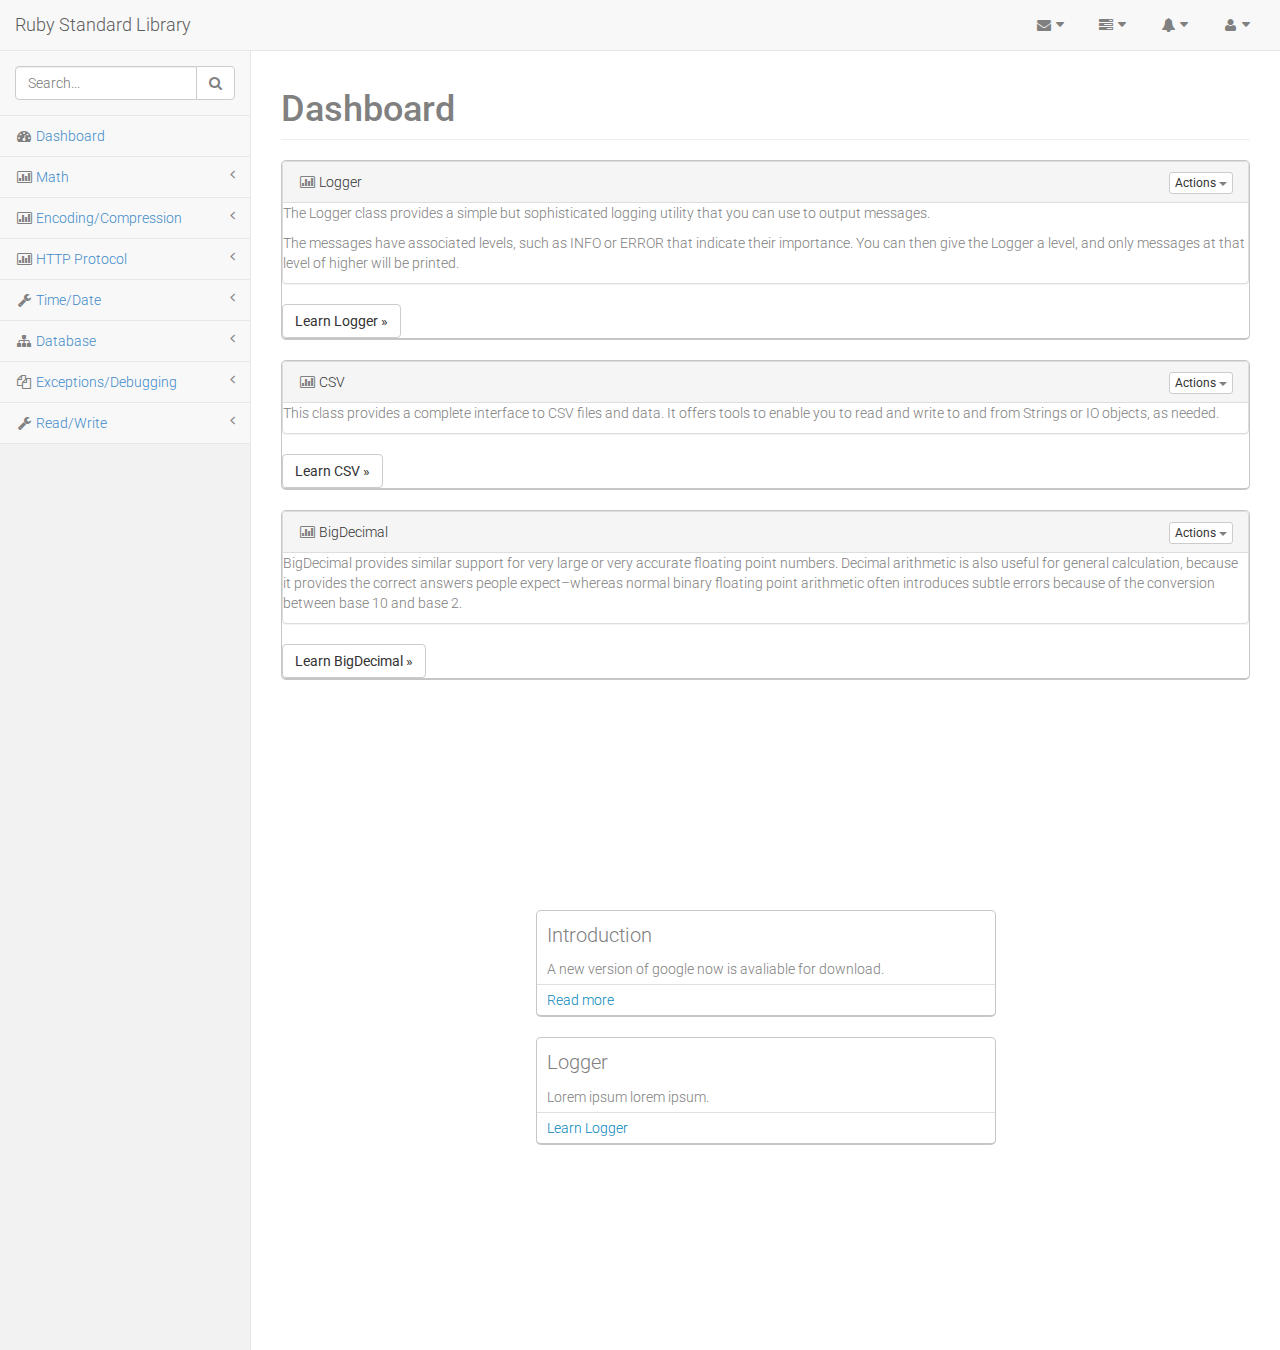
==== commit 1cf87628: "added bigdecimal to homepage" ====
--- a/index.html
+++ b/index.html
@@ -406,7 +406,7 @@
             <!-- /.row -->
             <div class="row">
                 <div class="col-lg-12">
-      <div class="card update" id="3">
+      <div class="card update" id="1">
                     <div class="panel panel-default">
                         <div class="panel-heading">
                             <i class="fa fa-bar-chart-o fa-fw"></i> Logger
@@ -443,6 +443,76 @@
                 </div>
                 <!-- /.col-lg-4 -->
             </div>
+            <!-- /.row -->
+            <div class="card update" id="2">
+                    <div class="panel panel-default">
+                        <div class="panel-heading">
+                            <i class="fa fa-bar-chart-o fa-fw"></i> CSV
+                            <div class="pull-right">
+                                <div class="btn-group">
+                                    <button type="button" class="btn btn-default btn-xs dropdown-toggle" data-toggle="dropdown">
+                                        Actions
+                                        <span class="caret"></span>
+                                    </button>
+                                    <ul class="dropdown-menu pull-right" role="menu">
+                                        <li><a href="http://startbootstrap.com/templates/sb-admin-v2/#">Action</a>
+                                        </li>
+                                        <li><a href="http://startbootstrap.com/templates/sb-admin-v2/#">Another action</a>
+                                        </li>
+                                        <li><a href="http://startbootstrap.com/templates/sb-admin-v2/#">Something else here</a>
+                                        </li>
+                                        <li class="divider"></li>
+                                        <li class="closeButton" id="1">Dismiss</li>
+                                   
+                                    </ul>
+                                </div>
+                                
+                            </div>
+                            
+                        </div> 
+                        <p>This class provides a complete interface to CSV files and data. It offers tools to enable you to read and write to and from Strings or IO objects, as needed.</p>
+                          </div>
+                          <button type="button" class="btn btn-default">Learn CSV &raquo;</button>
+                        <!-- /.panel-footer -->
+                    </div>
+                    <!-- /.panel .chat-panel -->
+
+            <!-- /.row -->
+                <div class="card update" id="3">
+                    <div class="panel panel-default">
+                        <div class="panel-heading">
+                            <i class="fa fa-bar-chart-o fa-fw"></i> BigDecimal
+                            <div class="pull-right">
+                                <div class="btn-group">
+                                    <button type="button" class="btn btn-default btn-xs dropdown-toggle" data-toggle="dropdown">
+                                        Actions
+                                        <span class="caret"></span>
+                                    </button>
+                                    <ul class="dropdown-menu pull-right" role="menu">
+                                        <li><a href="http://startbootstrap.com/templates/sb-admin-v2/#">Action</a>
+                                        </li>
+                                        <li><a href="http://startbootstrap.com/templates/sb-admin-v2/#">Another action</a>
+                                        </li>
+                                        <li><a href="http://startbootstrap.com/templates/sb-admin-v2/#">Something else here</a>
+                                        </li>
+                                        <li class="divider"></li>
+                                        <li class="closeButton" id="1">Dismiss</li>
+                                   
+                                    </ul>
+                                </div>
+                                
+                            </div>
+                            
+                        </div> 
+                        <p>BigDecimal provides similar support for very large or very accurate floating point numbers.
+
+Decimal arithmetic is also useful for general calculation, because it provides the correct answers people expect–whereas normal binary floating point arithmetic often introduces subtle errors because of the conversion between base 10 and base 2.</p>
+                          </div>
+                          <button type="button" class="btn btn-default">Learn BigDecimal &raquo;</button>
+                        <!-- /.panel-footer -->
+                    </div>
+                    <!-- /.panel .chat-panel -->
+
             <!-- /.row -->
             <div class="cards">
   <div class="card update" id="3">
